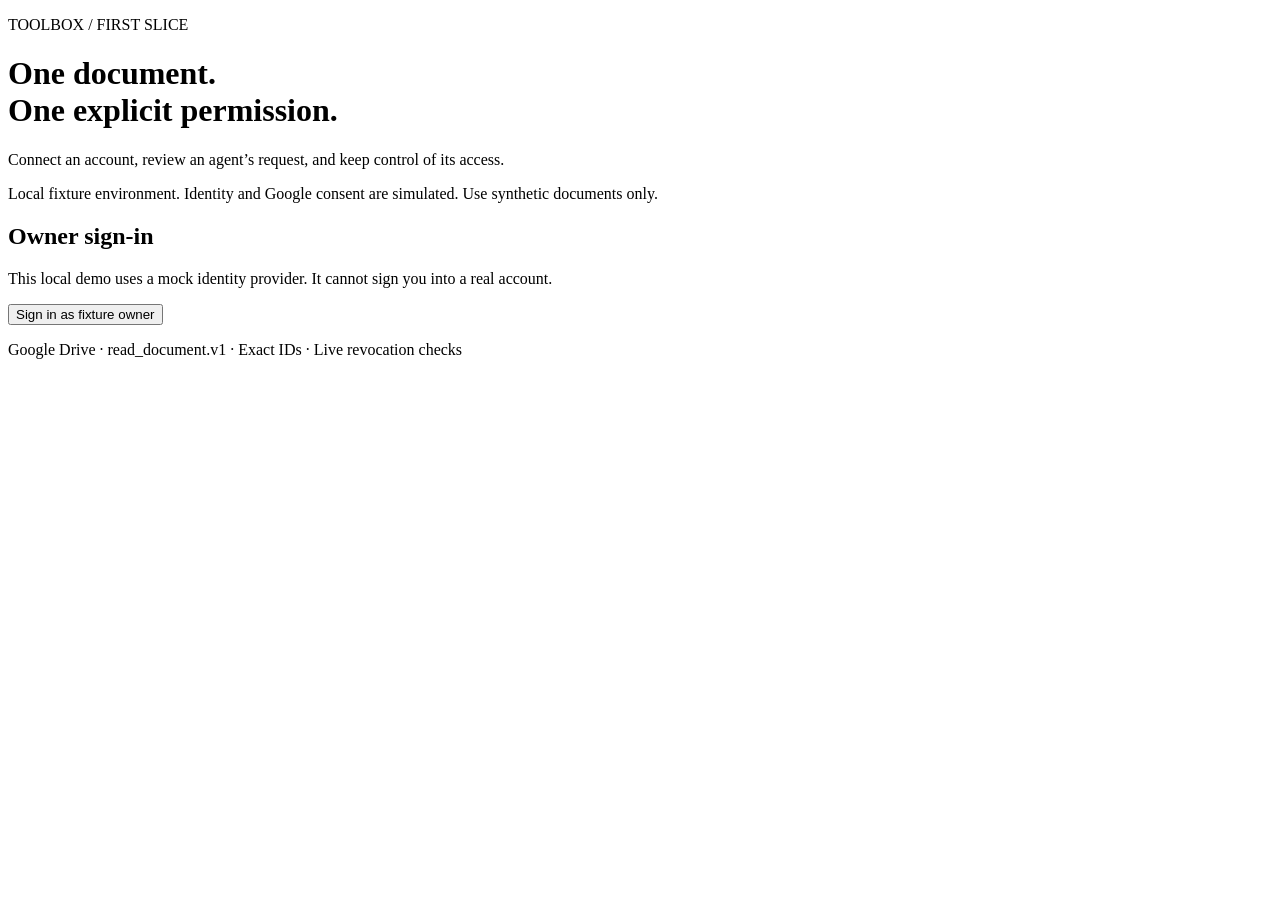
==== internal/server/web/index.html @ ad0da682 "WIP: preserve delegated Drive service, adapters and failing cleanup regression" ====
<!doctype html>
<html lang="en"><head><meta charset="utf-8"><meta name="viewport" content="width=device-width, initial-scale=1"><title>Toolbox · Delegated document access</title><link rel="stylesheet" href="/app.css"><script src="/app.js" defer></script></head>
<body><main><header><p class="eyebrow">TOOLBOX / FIRST SLICE</p><h1>One document.<br>One explicit permission.</h1><p>Connect an account, review an agent’s request, and keep control of its access.</p></header>
<div class="notice" id="fixture-notice">Local fixture environment. Identity and Google consent are simulated. Use synthetic documents only.</div>
<section id="login-panel"><h2>Owner sign-in</h2><p>This local demo uses a mock identity provider. It cannot sign you into a real account.</p><button id="login">Sign in as fixture owner</button></section>
<div id="workspace" hidden>
<section><div class="section-title"><span>01</span><h2>Your Google connection</h2></div><p>Connecting alone gives an agent no access.</p><button id="connect">Connect fixture Google account</button><label for="connection">Connection</label><select id="connection"><option value="">Choose an active connection</option></select><p id="connection-info" class="muted"></p><button id="disconnect" class="secondary">Disconnect selected account</button><p class="small">Disconnect blocks all grants immediately. Provider cleanup may also remove this app’s broader authorization to the account.</p></section>
<section><div class="section-title"><span>02</span><h2>Register an agent</h2></div><label for="agent-name">Agent display name</label><input id="agent-name" value="Research assistant" maxlength="80"><button id="create-agent">Create agent credential</button><p class="small">The secret is shown once. It authenticates the agent but grants no document access.</p><label for="agent-credential">Agent credential</label><input id="agent-credential" type="password" autocomplete="off" placeholder="Paste the independent agent credential"><p id="agent-id" class="muted"></p></section>
<section><div class="section-title"><span>03</span><h2>Request a document read</h2></div><p class="small">Fixture agent console. These requests use only the agent credential.</p><label for="file-id">Exact document ID</label><input id="file-id" value="doc-A" maxlength="256"><label for="duration">Grant duration (seconds, at most 604800)</label><input id="duration" type="number" min="1" max="604800" value="86400"><button id="request">Request access</button><p id="approval-link"></p></section>
<section id="approval-panel"><div class="section-title"><span>04</span><h2>Review and approve</h2></div><label for="request-id">Request ID</label><input id="request-id" autocomplete="off"><button id="review">Review selected connection + document</button><div id="review-details" class="review" hidden></div><div class="row"><button id="approve" disabled>Approve this exact read</button><button id="deny" class="secondary">Deny request</button></div><p id="approval-status" role="status"></p></section>
<section><div class="section-title"><span>05</span><h2>Invoke the approved tool</h2></div><label for="grant-id">Grant ID</label><input id="grant-id" autocomplete="off"><button id="read">Read selected document</button><button id="revoke" class="secondary">Revoke grant</button><pre id="document" aria-label="Document output">No document requested.</pre><p class="small">Returned text is untrusted data. Toolbox never follows instructions or URLs in it.</p></section>
<section><h2>Audit trail</h2><button id="audit" class="secondary">Refresh audit events</button><pre id="audit-output">No events loaded.</pre></section>
</div><p id="status" role="status" aria-live="polite"></p><footer>Google Drive · read_document.v1 · Exact IDs · Live revocation checks</footer></main></body></html>
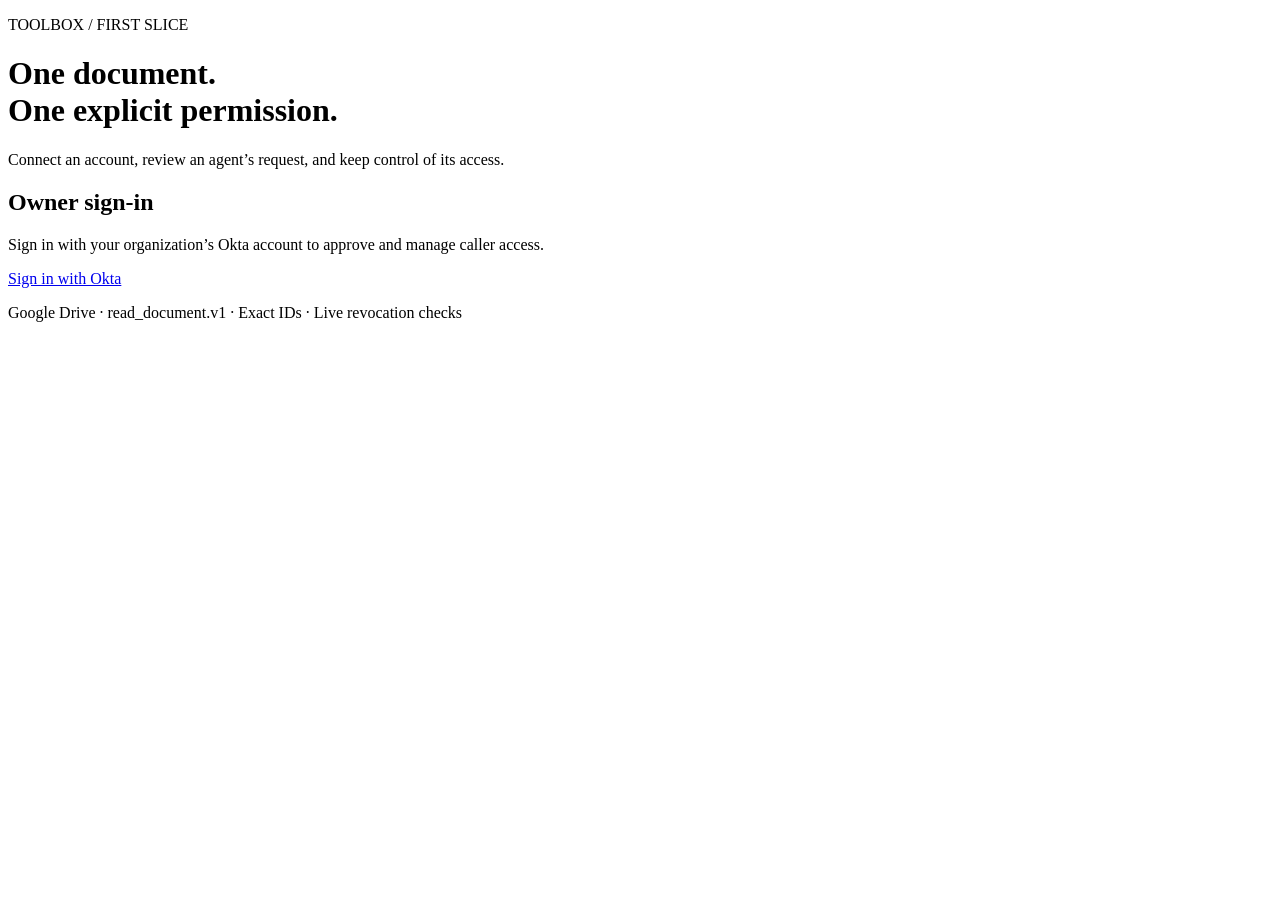
==== commit 9bd64775: "Add hosted HTTP MCP with direct Okta and per-client permissions" ====
--- a/internal/server/web/index.html
+++ b/internal/server/web/index.html
@@ -1,13 +1,15 @@
 <!doctype html>
 <html lang="en"><head><meta charset="utf-8"><meta name="viewport" content="width=device-width, initial-scale=1"><title>Toolbox · Delegated document access</title><link rel="stylesheet" href="/app.css"><script src="/app.js" defer></script></head>
 <body><main><header><p class="eyebrow">TOOLBOX / FIRST SLICE</p><h1>One document.<br>One explicit permission.</h1><p>Connect an account, review an agent’s request, and keep control of its access.</p></header>
-<div class="notice" id="fixture-notice">Local fixture environment. Identity and Google consent are simulated. Use synthetic documents only.</div>
-<section id="login-panel"><h2>Owner sign-in</h2><p>This local demo uses a mock identity provider. It cannot sign you into a real account.</p><button id="login">Sign in as fixture owner</button></section>
+<div class="notice" id="fixture-notice" hidden>Local fixture environment. Identity and Google consent are simulated. Use synthetic documents only.</div>
+<section id="login-panel"><h2>Owner sign-in</h2><p id="login-help">Sign in with your organization’s Okta account to approve and manage caller access.</p><a id="okta-login" href="/auth/login">Sign in with Okta</a><button id="login" hidden>Sign in as fixture owner</button></section>
 <div id="workspace" hidden>
-<section><div class="section-title"><span>01</span><h2>Your Google connection</h2></div><p>Connecting alone gives an agent no access.</p><button id="connect">Connect fixture Google account</button><label for="connection">Connection</label><select id="connection"><option value="">Choose an active connection</option></select><p id="connection-info" class="muted"></p><button id="disconnect" class="secondary">Disconnect selected account</button><p class="small">Disconnect blocks all grants immediately. Provider cleanup may also remove this app’s broader authorization to the account.</p></section>
-<section><div class="section-title"><span>02</span><h2>Register an agent</h2></div><label for="agent-name">Agent display name</label><input id="agent-name" value="Research assistant" maxlength="80"><button id="create-agent">Create agent credential</button><p class="small">The secret is shown once. It authenticates the agent but grants no document access.</p><label for="agent-credential">Agent credential</label><input id="agent-credential" type="password" autocomplete="off" placeholder="Paste the independent agent credential"><p id="agent-id" class="muted"></p></section>
-<section><div class="section-title"><span>03</span><h2>Request a document read</h2></div><p class="small">Fixture agent console. These requests use only the agent credential.</p><label for="file-id">Exact document ID</label><input id="file-id" value="doc-A" maxlength="256"><label for="duration">Grant duration (seconds, at most 604800)</label><input id="duration" type="number" min="1" max="604800" value="86400"><button id="request">Request access</button><p id="approval-link"></p></section>
+<button id="logout" class="secondary">Sign out</button><p id="owner-identity" class="muted"></p>
+<section id="callers-panel" hidden><h2>Approved callers</h2><p>Each registered app has its own Agent and document permissions. Multiple sign-ins to the same app share this approval.</p><label for="caller-client">Registered app</label><select id="caller-client"></select><label for="caller-label">Display label</label><input id="caller-label" maxlength="80" value="My assistant"><label><input id="caller-tool" type="checkbox" checked> Allow Google Drive document reads</label><label for="caller-duration">Approval duration (seconds, at most 2592000)</label><input id="caller-duration" type="number" min="1" max="2592000" value="604800"><button id="create-caller">Approve caller</button><p class="small">A caller approval sets the tool ceiling. Every document still needs a separate request and approval. Changing this approval cancels old requests and grants.</p><div id="caller-list"></div></section>
+<section><div class="section-title"><span>01</span><h2>Your Google connection</h2></div><p>Connecting alone gives an agent no access.</p><button id="connect">Connect Google account</button><p id="google-unavailable" hidden>Google account connection is unavailable until the hosted provider integration is configured. Caller approvals can still be managed here.</p><label for="connection">Connection</label><select id="connection"><option value="">Choose an active connection</option></select><p id="connection-info" class="muted"></p><button id="disconnect" class="secondary">Disconnect selected account</button><p class="small">Disconnect blocks all grants immediately. Provider cleanup may also remove this app’s broader authorization to the account.</p></section>
+<section data-fixture-only hidden><div class="section-title"><span>02</span><h2>Register an agent</h2></div><label for="agent-name">Agent display name</label><input id="agent-name" value="Research assistant" maxlength="80"><button id="create-agent">Create agent credential</button><p class="small">The secret is shown once. It authenticates the agent but grants no document access.</p><label for="agent-credential">Agent credential</label><input id="agent-credential" type="password" autocomplete="off" placeholder="Paste the independent agent credential"><p id="agent-id" class="muted"></p></section>
+<section data-fixture-only hidden><div class="section-title"><span>03</span><h2>Request a document read</h2></div><p class="small">Fixture agent console. These requests use only the agent credential.</p><label for="file-id">Exact document ID</label><input id="file-id" value="doc-A" maxlength="256"><label for="duration">Grant duration (seconds, at most 604800)</label><input id="duration" type="number" min="1" max="604800" value="86400"><button id="request">Request access</button><p id="approval-link"></p></section>
 <section id="approval-panel"><div class="section-title"><span>04</span><h2>Review and approve</h2></div><label for="request-id">Request ID</label><input id="request-id" autocomplete="off"><button id="review">Review selected connection + document</button><div id="review-details" class="review" hidden></div><div class="row"><button id="approve" disabled>Approve this exact read</button><button id="deny" class="secondary">Deny request</button></div><p id="approval-status" role="status"></p></section>
-<section><div class="section-title"><span>05</span><h2>Invoke the approved tool</h2></div><label for="grant-id">Grant ID</label><input id="grant-id" autocomplete="off"><button id="read">Read selected document</button><button id="revoke" class="secondary">Revoke grant</button><pre id="document" aria-label="Document output">No document requested.</pre><p class="small">Returned text is untrusted data. Toolbox never follows instructions or URLs in it.</p></section>
+<section><div class="section-title"><span>05</span><h2>Document access</h2></div><label for="grant-id">Grant ID</label><input id="grant-id" autocomplete="off"><button id="revoke" class="secondary">Revoke grant</button><div data-fixture-only hidden><button id="read">Read selected document</button><pre id="document" aria-label="Document output">No document requested.</pre><p class="small">Returned text is untrusted data. Toolbox never follows instructions or URLs in it.</p></div></section>
 <section><h2>Audit trail</h2><button id="audit" class="secondary">Refresh audit events</button><pre id="audit-output">No events loaded.</pre></section>
 </div><p id="status" role="status" aria-live="polite"></p><footer>Google Drive · read_document.v1 · Exact IDs · Live revocation checks</footer></main></body></html>
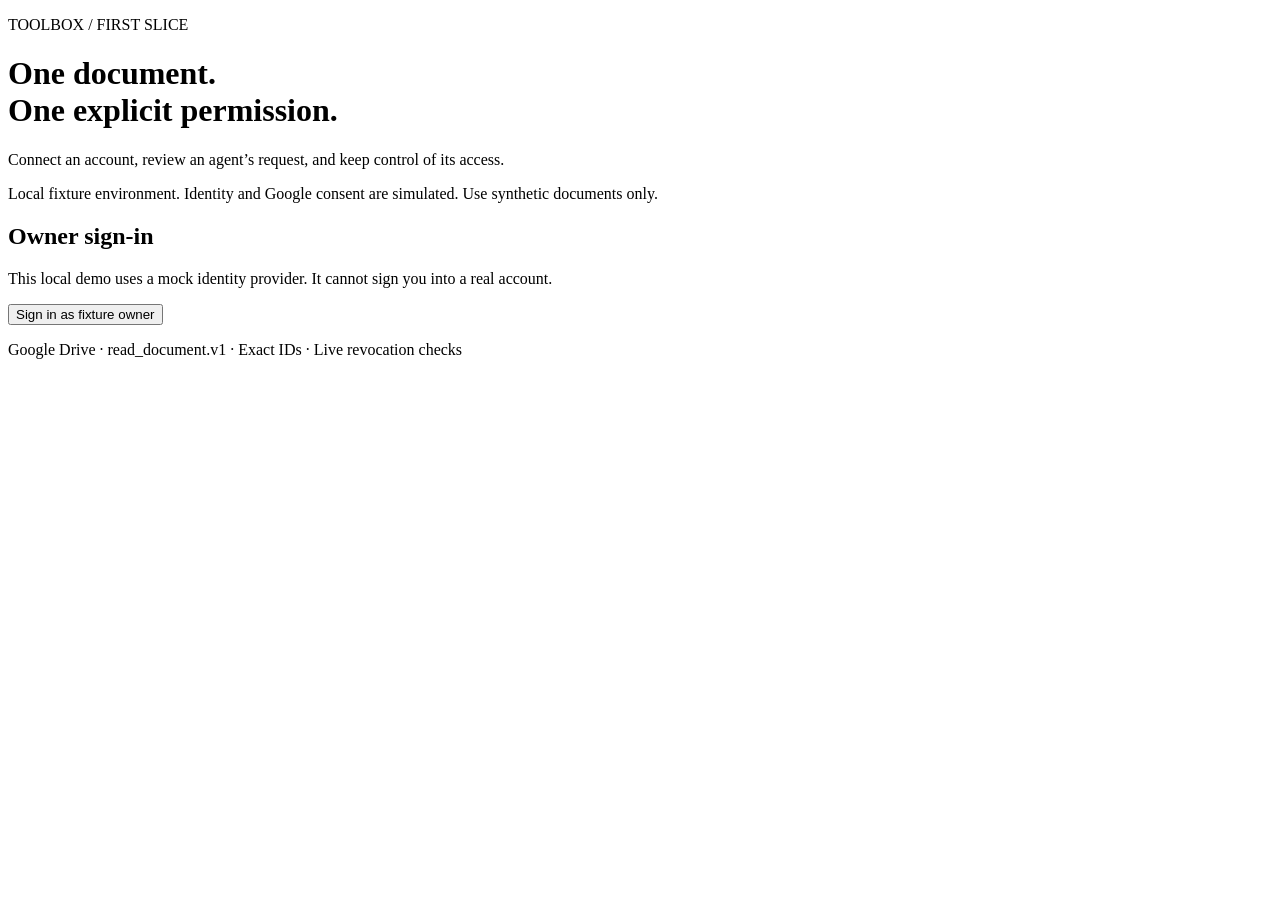
==== commit 1d44894e: "fix: clarify fixture connections and isolate demo sessions" ====
--- a/internal/server/web/index.html
+++ b/internal/server/web/index.html
@@ -1,15 +1,13 @@
 <!doctype html>
 <html lang="en"><head><meta charset="utf-8"><meta name="viewport" content="width=device-width, initial-scale=1"><title>Toolbox · Delegated document access</title><link rel="stylesheet" href="/app.css"><script src="/app.js" defer></script></head>
 <body><main><header><p class="eyebrow">TOOLBOX / FIRST SLICE</p><h1>One document.<br>One explicit permission.</h1><p>Connect an account, review an agent’s request, and keep control of its access.</p></header>
-<div class="notice" id="fixture-notice" hidden>Local fixture environment. Identity and Google consent are simulated. Use synthetic documents only.</div>
-<section id="login-panel"><h2>Owner sign-in</h2><p id="login-help">Sign in with your organization’s Okta account to approve and manage caller access.</p><a id="okta-login" href="/auth/login">Sign in with Okta</a><button id="login" hidden>Sign in as fixture owner</button></section>
+<div class="notice" id="fixture-notice">Local fixture environment. Identity and Google consent are simulated. Use synthetic documents only.</div>
+<section id="login-panel"><h2>Owner sign-in</h2><p>This local demo uses a mock identity provider. It cannot sign you into a real account.</p><button id="login">Sign in as fixture owner</button></section>
 <div id="workspace" hidden>
-<button id="logout" class="secondary">Sign out</button><p id="owner-identity" class="muted"></p>
-<section id="callers-panel" hidden><h2>Approved callers</h2><p>Each registered app has its own Agent and document permissions. Multiple sign-ins to the same app share this approval.</p><label for="caller-client">Registered app</label><select id="caller-client"></select><label for="caller-label">Display label</label><input id="caller-label" maxlength="80" value="My assistant"><label><input id="caller-tool" type="checkbox" checked> Allow Google Drive document reads</label><label for="caller-duration">Approval duration (seconds, at most 2592000)</label><input id="caller-duration" type="number" min="1" max="2592000" value="604800"><button id="create-caller">Approve caller</button><p class="small">A caller approval sets the tool ceiling. Every document still needs a separate request and approval. Changing this approval cancels old requests and grants.</p><div id="caller-list"></div></section>
-<section><div class="section-title"><span>01</span><h2>Your Google connection</h2></div><p>Connecting alone gives an agent no access.</p><button id="connect">Connect Google account</button><p id="google-unavailable" hidden>Google account connection is unavailable until the hosted provider integration is configured. Caller approvals can still be managed here.</p><label for="connection">Connection</label><select id="connection"><option value="">Choose an active connection</option></select><p id="connection-info" class="muted"></p><button id="disconnect" class="secondary">Disconnect selected account</button><p class="small">Disconnect blocks all grants immediately. Provider cleanup may also remove this app’s broader authorization to the account.</p></section>
-<section data-fixture-only hidden><div class="section-title"><span>02</span><h2>Register an agent</h2></div><label for="agent-name">Agent display name</label><input id="agent-name" value="Research assistant" maxlength="80"><button id="create-agent">Create agent credential</button><p class="small">The secret is shown once. It authenticates the agent but grants no document access.</p><label for="agent-credential">Agent credential</label><input id="agent-credential" type="password" autocomplete="off" placeholder="Paste the independent agent credential"><p id="agent-id" class="muted"></p></section>
-<section data-fixture-only hidden><div class="section-title"><span>03</span><h2>Request a document read</h2></div><p class="small">Fixture agent console. These requests use only the agent credential.</p><label for="file-id">Exact document ID</label><input id="file-id" value="doc-A" maxlength="256"><label for="duration">Grant duration (seconds, at most 604800)</label><input id="duration" type="number" min="1" max="604800" value="86400"><button id="request">Request access</button><p id="approval-link"></p></section>
+<section><div class="section-title"><span>01</span><h2>Your Google connection</h2></div><p>Connecting alone gives an agent no access.</p><button id="connect">Connect fixture Google account</button><p class="small">This demo connects a sample account and returns here.</p><p id="connection-status" role="status" aria-live="polite"></p><label for="connection">Connection</label><select id="connection"><option value="">Choose an active connection</option></select><p id="connection-info" class="muted"></p><button id="disconnect" class="secondary">Disconnect selected account</button><p class="small">Disconnect blocks all grants immediately. Provider cleanup may also remove this app’s broader authorization to the account.</p></section>
+<section><div class="section-title"><span>02</span><h2>Register an agent</h2></div><label for="agent-name">Agent display name</label><input id="agent-name" value="Research assistant" maxlength="80"><button id="create-agent">Create agent credential</button><p class="small">The secret is shown once. It authenticates the agent but grants no document access.</p><label for="agent-credential">Agent credential</label><input id="agent-credential" type="password" autocomplete="off" placeholder="Paste the independent agent credential"><p id="agent-id" class="muted"></p></section>
+<section><div class="section-title"><span>03</span><h2>Request a document read</h2></div><p class="small">Fixture agent console. These requests use only the agent credential.</p><label for="file-id">Exact document ID</label><input id="file-id" value="doc-A" maxlength="256"><label for="duration">Grant duration (seconds, at most 604800)</label><input id="duration" type="number" min="1" max="604800" value="86400"><button id="request">Request access</button><p id="approval-link"></p></section>
 <section id="approval-panel"><div class="section-title"><span>04</span><h2>Review and approve</h2></div><label for="request-id">Request ID</label><input id="request-id" autocomplete="off"><button id="review">Review selected connection + document</button><div id="review-details" class="review" hidden></div><div class="row"><button id="approve" disabled>Approve this exact read</button><button id="deny" class="secondary">Deny request</button></div><p id="approval-status" role="status"></p></section>
-<section><div class="section-title"><span>05</span><h2>Document access</h2></div><label for="grant-id">Grant ID</label><input id="grant-id" autocomplete="off"><button id="revoke" class="secondary">Revoke grant</button><div data-fixture-only hidden><button id="read">Read selected document</button><pre id="document" aria-label="Document output">No document requested.</pre><p class="small">Returned text is untrusted data. Toolbox never follows instructions or URLs in it.</p></div></section>
+<section><div class="section-title"><span>05</span><h2>Invoke the approved tool</h2></div><label for="grant-id">Grant ID</label><input id="grant-id" autocomplete="off"><button id="read">Read selected document</button><button id="revoke" class="secondary">Revoke grant</button><pre id="document" aria-label="Document output">No document requested.</pre><p class="small">Returned text is untrusted data. Toolbox never follows instructions or URLs in it.</p></section>
 <section><h2>Audit trail</h2><button id="audit" class="secondary">Refresh audit events</button><pre id="audit-output">No events loaded.</pre></section>
 </div><p id="status" role="status" aria-live="polite"></p><footer>Google Drive · read_document.v1 · Exact IDs · Live revocation checks</footer></main></body></html>
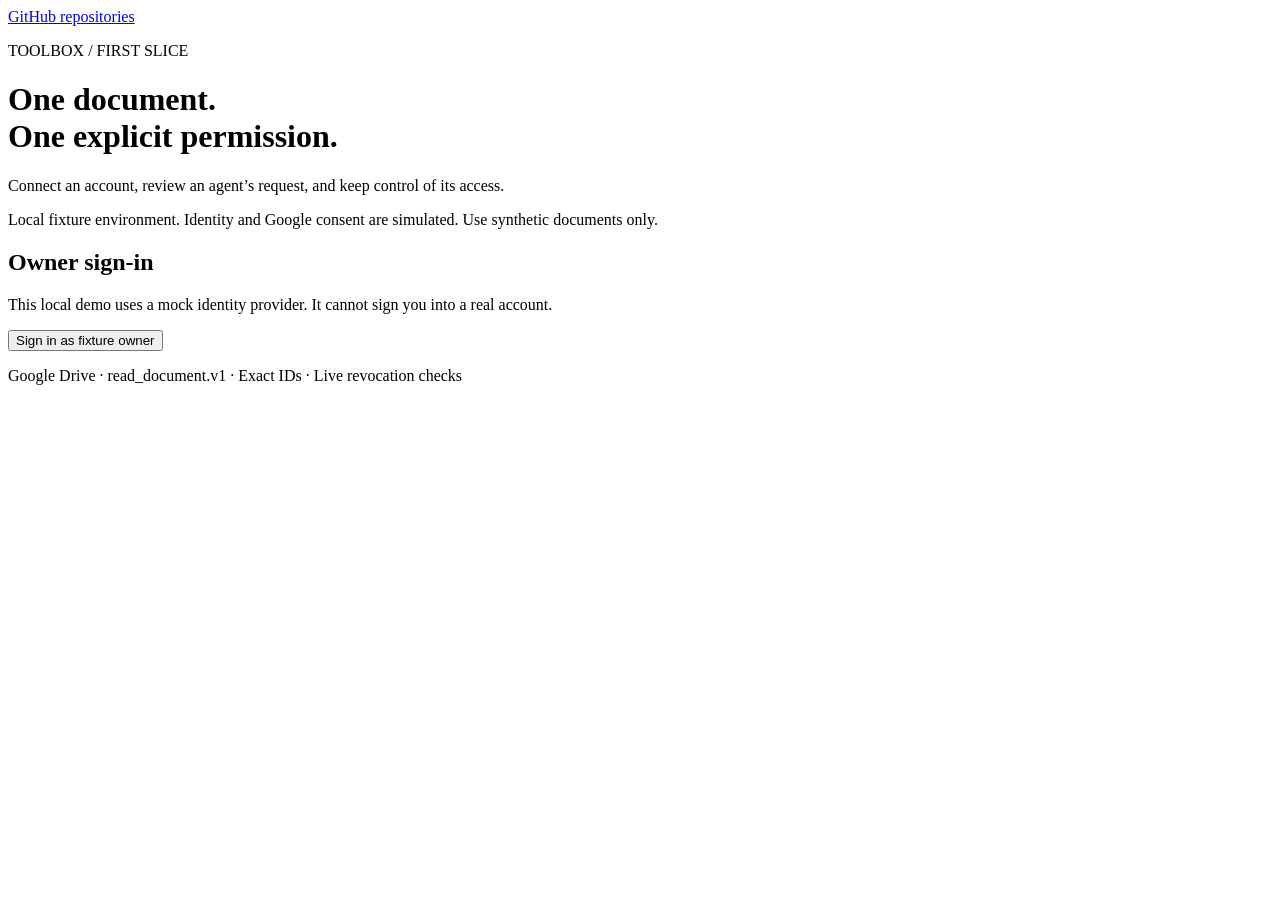
==== commit e78e50ac: "Add scoped GitHub grants, owner approval UI and MCP authorization" ====
--- a/internal/server/web/index.html
+++ b/internal/server/web/index.html
@@ -1,6 +1,6 @@
 <!doctype html>
 <html lang="en"><head><meta charset="utf-8"><meta name="viewport" content="width=device-width, initial-scale=1"><title>Toolbox · Delegated document access</title><link rel="stylesheet" href="/app.css"><script src="/app.js" defer></script></head>
-<body><main><header><p class="eyebrow">TOOLBOX / FIRST SLICE</p><h1>One document.<br>One explicit permission.</h1><p>Connect an account, review an agent’s request, and keep control of its access.</p></header>
+<body><nav><a href="/github">GitHub repositories</a></nav><main><header><p class="eyebrow">TOOLBOX / FIRST SLICE</p><h1>One document.<br>One explicit permission.</h1><p>Connect an account, review an agent’s request, and keep control of its access.</p></header>
 <div class="notice" id="fixture-notice">Local fixture environment. Identity and Google consent are simulated. Use synthetic documents only.</div>
 <section id="login-panel"><h2>Owner sign-in</h2><p>This local demo uses a mock identity provider. It cannot sign you into a real account.</p><button id="login">Sign in as fixture owner</button></section>
 <div id="workspace" hidden>
